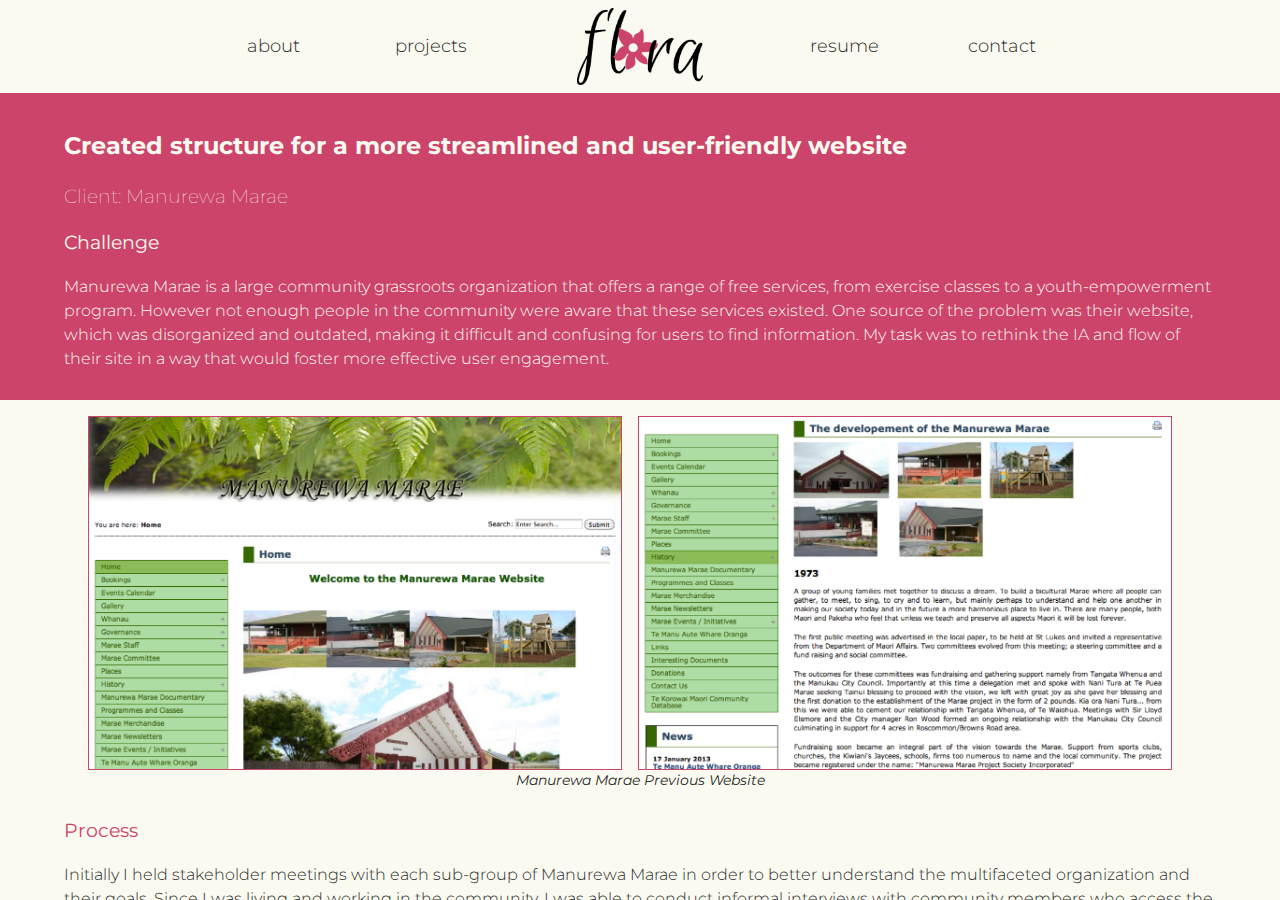
==== work/marae.html @ 6750310c "added marae project page" ====
<!doctype html>
<html class="no-js" lang="">
    <head>
        <meta charset="utf-8">
        <meta http-equiv="x-ua-compatible" content="ie=edge">
        <title>Flora Massah | Visual Storyteller</title>
        <meta name="description" content="">
        <meta name="viewport" content="width=device-width, initial-scale=1">

        <link rel="apple-touch-icon" href="apple-touch-icon.png">
        <!-- Place favicon.ico in the root directory -->

        <link rel="stylesheet" href="../css/normalize.css">
        <link rel="stylesheet" href="../css/main.css">
        <link rel="stylesheet" href="https://cdnjs.cloudflare.com/ajax/libs/font-awesome/4.7.0/css/font-awesome.min.css">
        <link href="https://fonts.googleapis.com/css?family=Montserrat:200,300,300i,400,500%7CQwigley" rel="stylesheet">
        <script src="../js/vendor/modernizr-2.8.3.min.js"></script>
    </head>
    <body>
        <!--[if lt IE 8]>
            <p class="browserupgrade">You are using an <strong>outdated</strong> browser. Please <a href="http://browsehappy.com/">upgrade your browser</a> to improve your experience.</p>
        <![endif]-->

        <!-- Add your site or application content here -->
        <div class="fixed-nav-wrapper">
            <header id="mobile-header">
                <h1 id="logo"><a href="../index.html"><img src="../img/flora-logo.png" alt="flora logo"></a></h1>
                    <ul class="nav">
                        <li><a href="../index.html#about">about</a></li>
                        <li><a href="../index.html#projects">projects</a></li>
                        <li><a href="../index.html#contact">contact</a></li>
                    </ul>
            </header>

            <header id="header">
                <div id="nav-wrapper">
                    <ul class="left-nav">
                        <li><a href="../index.html#about">about</a></li>
                        <li><a href="../index.html#projects">projects</a></li>
                    </ul>

                    <figure class="logo">
                        <a href="../index.html"><img src="../img/flora-logo.png" alt="flora logo"></a>
                    </figure>

                    <ul class="right-nav">
                        <li><a href="../img/resume.pdf" target="_blank">resume</a></li>
                        <li><a href="../index.html#contact">contact</a></li>
                    </ul>
                </div>
            </header>       

            <main>
                <section class="case-wrapper">
                    <article class="intro">
                        <div class="intro-wrapper">
                            <h2>Created structure for a more streamlined and user-friendly website</h2>
                            <h3 id="client">Client: Manurewa Marae</h3>
                            <h3>Challenge</h3>
                            <p>Manurewa Marae is a large community grassroots organization that offers a range of free services, from exercise classes to a youth-empowerment program. However not enough people in the community were aware that these services existed. One source of the problem was their website, which was disorganized and outdated, making it difficult and confusing for users to find information. My task was to rethink the IA and flow of their site in a way that would foster more effective user engagement.</p>
                        </div>
                    </article>

                    <article class="process">
                        <figure class="case-images">
                            <img id="left" src="../img/mm-old-1.png" alt="photo of Manurewa Marae old website">
                            <img id="left" src="../img/mm-old-2.png" alt="photo of Manurewa Marae old website">
                            <figcaption>Manurewa Marae Previous Website</figcaption>
                        </figure>
                        <h3 id="pink-title">Process</h3>
                        <p>Initially I held stakeholder meetings with each sub-group of Manurewa Marae in order to better understand the multifaceted organization and their goals. Since I was living and working in the community, I was able to conduct informal interviews with community members who access the site and observe their needs firsthand.</p>
                        <p>Drawing from my ethnographic research, I created a sitemap based on the main services provided by the organization. I decided to organize the site categorically in this way as it immediately brings awareness to the range of services available as well as acting as a helpful guide for the user. A static navigation with drop-down menus also ensured an intuitive flow of information while keeping the site uncluttered and easy to navigate.</p>
                        <figure class="case-images">
                            <img src="../img/mm-sitemap.png" alt="new sitemap for Manurewa Marae website">
                            <figcaption>New Sitemap</figcaption>
                        </figure>
                        <p>Since most services were provided by groups that had partnered with the marae, but were still distinct entities on their own, I structured each service as a one-page site, with a cohesive format shared by all of them.</p>
                        <figure class="case-images">
                            <img id="left" src="../img/mm-new-2.png" alt="new service page for Manurewa Marae website">
                            <img id="left" src="../img/mm-new-3.png" alt="new service page for Manurewa Marae website">
                            <figcaption>Individual Service Pages</figcaption>
                        </figure>
                        <p>In addition I worked on how to incorporate other media elements into the site and display content in a way that would best convey Manurewa Marae’s brand and story.</p>
                    </article>

                    <article class="results">
                        <h3 id="pink-title">Results</h3>
                        <p>By immersing myself in the local culture I was able to better empathize with and understand the needs of the community, allowing me to create a product that would have a positive impact on their lives.</p>
                        <p>The new architecture of the site aligned with both the organization’s goal of increasing the number of community members who engaged with these services as well as the needs of users to find the information they need quickly and easily. The updated site also better communicated the story of Manurewa Marae and their community-driven mission.</p>
                        <p>We received very positive feedback from the community regarding the new website and also saw a marked increase in participation in the services offered by Manurewa Marae.</p>
                        <figure class="case-images">  
                            <img id="mm-new" src="../img/mm-new-1.png" alt="new navigation for Manurewa Marae website">
                            <img id="mm-new" src="../img/mm-new-4.png" alt="new staff profiles page for Manurewa Marae website">  
                        </figure>
                    </article>
                </section>
                

                <footer id="contact">
                    <h4>I'd love to help you tell your story!</h4>
                        <a href="mailto:flora.massah@gmail.com"><i class="fa fa-envelope-o fa-lg"></i>sayhello@floramassah.com</a>
                        <ul>
                            <li><a href="https://github.com/felor22" target="_blank"><img src="../img/social-github.svg" alt="github icon"/></a></li>
                            <li><a href="https://www.linkedin.com/in/floramassah" target="_blank"><img src="../img/social-linkedin.svg" alt="linkedin icon"/></a></li>
                            <li><a href="https://www.behance.net/floramassa47f7" target="_blank"><img src="../img/social-behance.svg" alt="behance icon"/></a></li>
                        </ul>
                        <ul>
                            <li><a href="https://vimeo.com/floramassah" target="_blank"><img src="../img/social-vimeo.svg" alt="vimeo icon"/></a></li>
                            <li><a href="https://www.pinterest.com/felor22/" target="_blank"><img src="../img/social-pinterest.svg" alt="pinterest icon"/></a></li>
                            <li><a href="https://500px.com/floramassah" target="_blank"><img src="../img/social-pixels.svg" alt="five hundred pixels icon"/></a></li>         
                        </ul>
                        <p>© Flora Massah 2017</p>
                </footer>
            </div>

        </main>


        <script src="https://code.jquery.com/jquery-1.12.0.min.js"></script>
        <script>window.jQuery || document.write('<script src="js/vendor/jquery-1.12.0.min.js"><\/script>')</script>
        <script src="js/plugins.js"></script>
        <script src="js/main.js"></script>

        <!-- Google Analytics: change UA-XXXXX-X to be your site's ID. -->
        <script>
            (function(b,o,i,l,e,r){b.GoogleAnalyticsObject=l;b[l]||(b[l]=
            function(){(b[l].q=b[l].q||[]).push(arguments)});b[l].l=+new Date;
            e=o.createElement(i);r=o.getElementsByTagName(i)[0];
            e.src='https://www.google-analytics.com/analytics.js';
            r.parentNode.insertBefore(e,r)}(window,document,'script','ga'));
            ga('create','UA-XXXXX-X','auto');ga('send','pageview');
        </script>
    </body>
</html>
---- css/main.css ----
/*! HTML5 Boilerplate v5.3.0 | MIT License | https://html5boilerplate.com/ */

/*
 * What follows is the result of much research on cross-browser styling.
 * Credit left inline and big thanks to Nicolas Gallagher, Jonathan Neal,
 * Kroc Camen, and the H5BP dev community and team.
 */

/* ==========================================================================
   Base styles: opinionated defaults
   ========================================================================== */

html {
    color: #222;
    font-size: 1em;
    line-height: 1.4;
}

/*
 * Remove text-shadow in selection highlight:
 * https://twitter.com/miketaylr/status/12228805301
 *
 * These selection rule sets have to be separate.
 * Customize the background color to match your design.
 */

::-moz-selection {
    background: #b3d4fc;
    text-shadow: none;
}

::selection {
    background: #b3d4fc;
    text-shadow: none;
}

/*
 * A better looking default horizontal rule
 */

hr {
    display: block;
    height: 1px;
    border: 0;
    border-top: 1px solid #ccc;
    margin: 1em 0;
    padding: 0;
}

/*
 * Remove the gap between audio, canvas, iframes,
 * images, videos and the bottom of their containers:
 * https://github.com/h5bp/html5-boilerplate/issues/440
 */

audio,
canvas,
iframe,
img,
svg,
video {
    vertical-align: middle;
}

/*
 * Remove default fieldset styles.
 */

fieldset {
    border: 0;
    margin: 0;
    padding: 0;
}

/*
 * Allow only vertical resizing of textareas.
 */

textarea {
    resize: vertical;
}

/* ==========================================================================
   Browser Upgrade Prompt
   ========================================================================== */

.browserupgrade {
    margin: 0.2em 0;
    background: #ccc;
    color: #000;
    padding: 0.2em 0;
}

/* ==========================================================================
   Author's custom styles
   ========================================================================== */


/* COLORS =======================================
Pink: #cc446a;
Light Cream: #fafaf0;
Light Blue: #6BBFD8;
================================================ */

/* Global ======================================= */
body,html {
    font-family: 'Montserrat', sans-serif;
    font-size: 16px;
    color: #2a2a2a;
    background-color: #fafaf0;
}

a {
    text-decoration: none;
    color: #2a2a2a;
}

p {
    font-size: 1em;
    line-height: 1.5;
    font-weight: 300;
}

h1 {
    color: #cc446a;
    font-size: 3em;
    font-family: 'Qwigley', cursive;
    font-weight: normal;
}

/*h2 {
    color: #fafaf0;
}*/

h3 {
    color: #fafaf0;
    font-size: 1.2em;
    font-weight: 400;
}

h4 {
    color: #fafaf0;
    font-size: 1.1em;
    font-weight: 400;
}

img {
    width: 100%;
    height: auto;
}

figcaption {
    padding: 1%;
    font-size: 0.9em;
    font-style: italic;
    text-align: center;
}


/* Header ======================================= */
#header {
    display: none;
}

header {
    width: 100%;
    margin: 0 auto;
}

#logo {
    text-align: center;
    margin-top: 0.5em;
}

header img {
    max-width: 30%;
    height: auto;
}

.nav {
    text-align: center;
    padding: 0;
}

.nav li {
    display: inline;
    margin-left: 0.75em;
    margin-right: 0.75em;
}

.nav li a {
    font-size: 1.1em;
    font-weight: 400;
    border-bottom: 2px solid #cc446a;
}

/* Main Content ================================== */
main {
    width: 100%;
    padding: 0;
    margin: 0;
}

/* About ============================== */
#about {
    display: none;
}

#mobile-about {
    width: 96%;
    padding: 0 2%;
}

#mobile-about h1 {
    margin-bottom: 0;
}

#mobile-about p {
    text-align: left;
}

.about-photo {
    width: 60%;
    margin: 0 auto;
    height: auto;
}

#mobile-about span {
    font-weight: 500;
}

.btn {
    background-color: #cc446a;
    width: 30%;
    height: 2.5em;
    border: none;
    border-radius: 10px;
    color: #fafaf0;
    display: block;
    text-align: center;
    font-weight: 300;
    /*box-shadow: 2px 2px 0px #dadada;*/
    margin: 2em auto;
}

.border {
    width: 75%;
    margin: 0 auto;
    border-bottom: solid 1px #cc446a;
    padding-bottom: 0.2em;
}

/* Projects ============================== */

#projects h1 {
    text-align: center;
}

.work-card {
    background-color: #cc446a;
    margin-bottom: 2em;
    color: #fafaf0;
}

.work-card img {
    width: 100%;
    height: auto;
    margin: 0;
    padding: 0;
}

.work-card h3 {
    margin-top: 0.75em;
    margin-bottom: 0.25em;
}

.work-card p {
    margin-top: 0;
    margin-bottom: 0.25em;
    font-weight: lighter;
}

.work-card ul {
    padding: 0;
    margin: 0;
}

.work-info {
    padding: 0 0.5em 0.5em 0.5em;
}

.work-info li {
    display: inline;
    text-align: left;
    border: solid 1px #fafaf0; 
    border-radius: 35px;
    padding: 0.3em;
    margin-right: 0.76em;
    line-height: 2.5em;
    font-weight: 300;
    font-size: 0.85em;
}

#ux {
    padding: 0.3em 0.7em;    
}

.back-to-top {
    margin: 0;
    position: fixed;
    bottom: 0;
    right: 0;
    width: 13%;
    height: auto;
    z-index: 100;
    padding: 1em;
}

/* Footer ============================== */

footer {
    width: 100%;
    background-color: #cc446a;
    margin-top: 5em;
    padding: 1em 0;
    text-align: center;
}

footer img {
    width: 11%;
    height: auto;
}

footer ul {
    margin-top: 1em;
    padding: 0;
}

footer li {
    display: inline;
    margin-right: 0.5em;
    margin-left: 0.5em;
}

footer a, footer p {
    color: #fafaf0;
    font-weight: 300;
}

i {
    padding-right: 0.5em;
}

footer p {
    font-size: 0.8em;
    padding-top: 1em;
}

/* Project Page ============================== */
.case-wrapper p, .case-wrapper h2, .case-wrapper h3 {
    padding: 0 2%;
}

.intro {
    color: #fafaf0;
    background-color: #cc446a;
    padding: 1% 0;
    margin-top: 2em;
}

.intro #client {
    font-weight: lighter;
}

#pink-title {
    color: #cc446a;
}

.case-wrapper img {
    border: 1px solid #cc446a;
    padding-top: 0;
    width: 100%;
    height: auto;
    margin-bottom: 1em;
}







/* ==========================================================================
   Helper classes
   ========================================================================== */

/*
 * Hide visually and from screen readers
 */

.hidden {
    display: none !important;
}

/*
 * Hide only visually, but have it available for screen readers:
 * http://snook.ca/archives/html_and_css/hiding-content-for-accessibility
 */

.visuallyhidden {
    border: 0;
    clip: rect(0 0 0 0);
    height: 1px;
    margin: -1px;
    overflow: hidden;
    padding: 0;
    position: absolute;
    width: 1px;
}

/*
 * Extends the .visuallyhidden class to allow the element
 * to be focusable when navigated to via the keyboard:
 * https://www.drupal.org/node/897638
 */

.visuallyhidden.focusable:active,
.visuallyhidden.focusable:focus {
    clip: auto;
    height: auto;
    margin: 0;
    overflow: visible;
    position: static;
    width: auto;
}

/*
 * Hide visually and from screen readers, but maintain layout
 */

.invisible {
    visibility: hidden;
}

/*
 * Clearfix: contain floats
 *
 * For modern browsers
 * 1. The space content is one way to avoid an Opera bug when the
 *    `contenteditable` attribute is included anywhere else in the document.
 *    Otherwise it causes space to appear at the top and bottom of elements
 *    that receive the `clearfix` class.
 * 2. The use of `table` rather than `block` is only necessary if using
 *    `:before` to contain the top-margins of child elements.
 */

.clearfix:before,
.clearfix:after {
    content: " "; /* 1 */
    display: table; /* 2 */
}

.clearfix:after {
    clear: both;
}

/* ==========================================================================
   EXAMPLE Media Queries for Responsive Design.
   These examples override the primary ('mobile first') styles.
   Modify as content requires.
   ========================================================================== */

@media only screen and (min-width: 48em) {
    /* Style adjustments for viewports that meet the condition */

/* Global ============================== */ 
html, body, .fixed-nav-wrapper {
    height: 100%;
}

.fixed-nav-wrapper {
    display: -webkit-box;
    display: -ms-flexbox;
    display: flex;
    -webkit-box-orient: vertical;
    -webkit-box-direction: normal;
        -ms-flex-direction: column;
            flex-direction: column;
}

main {
    -webkit-box-flex: 1;
        -ms-flex: 1 1 auto;
            flex: 1 1 auto;
    position: relative;
    overflow-y: auto;
}

/* Nav Flexbox ============================== */ 
    #mobile-header {
        display: none;
    }

    #header {
        display: -webkit-box;
        display: -ms-flexbox;
        display: flex;
        -webkit-box-pack: center;
            -ms-flex-pack: center;
                justify-content: center;
        width: 100%;
        -webkit-box-flex: 0;
            -ms-flex: 0 0 auto;
                flex: 0 0 auto;
        background-color: #fafaf0;
        border-bottom: 3px solid #cc446a;
    }

    #nav-wrapper {
        display: -webkit-box;
        display: -ms-flexbox;
        display: flex;
        max-width: 960px;
    }

    .logo {
        margin: 0.5em 0;
        text-align: center;
        width: 40%;
    }

    .logo img {
        max-width: 50%;
        margin: 0;
        padding: 0;
    }

    .logo a {
        padding: 0;
        margin: 0;
    }

    #header ul {
        width: 50%;
        display: -webkit-box;
        display: -ms-flexbox;
        display: flex;
        -ms-flex-pack: distribute;
            justify-content: space-around;
    }

    #header li {
        list-style: none;
        display: inline;
        display: -webkit-box;
        display: -ms-flexbox;
        display: flex;
        -webkit-box-align: center;
            -ms-flex-align: center;
                align-items: center;
        font-size: 1.1em;
        font-weight: 300;
    }

    #header a:hover {
        color: #cc446a;
        font-weight: 400;
    }

    .right-nav {
        padding-left: 0;
        padding-right: 40px;
    }

    /* About ============================== */
    #mobile-about {
        display: none;
    }

    #about {
        display: -webkit-box;
        display: -ms-flexbox;
        display: flex;
        background-color: #cc446a;
        margin: 0;
        padding: 0;
        -webkit-box-pack: center;
            -ms-flex-pack: center;
                justify-content: center;
    }

    .about-wrapper {
        display: -webkit-box;
        display: -ms-flexbox;
        display: flex;
        max-width: 960px;
    }

    .about-description h1 {
        color: #fafaf0;
        margin-bottom: 0;
        margin-top: 0.5em;
        font-size: 3em;
    } 

    .about-description p {
        margin-top: 0;
        font-size: 0.95em;
    }

    .about-description {
        width: 60%;
        padding-left: 1em;
        margin: 0;
        color: #fafaf0;
        font-size: 1.1em;
    }

    span {
        font-weight: 500;
    }

    .about-photo {
        display: -webkit-box;
        display: -ms-flexbox;
        display: flex;
        width: 30%;
        height: auto;
        padding-top: 2em;
        -webkit-box-align: end;
            -ms-flex-align: end;
                align-items: flex-end;
        margin-left: 4em;
    }

/* Projects ============================== */
    .work-wrapper {
        display: -webkit-box;
        display: -ms-flexbox;
        display: flex;
        width: 100%;
        -webkit-box-pack: center;
            -ms-flex-pack: center;
                justify-content: center;
    }

    #projects h1 {
        font-size: 3.25em;
    }

    .work-grid {
        width: 90%;
        display: -webkit-box;
        display: -ms-flexbox;
        display: flex;
        -webkit-box-pack: center;
            -ms-flex-pack: center;
                justify-content: center;
        -ms-flex-wrap: wrap;
            flex-wrap: wrap;
    }

    .work-card {
        width: 47%;
        height: auto;
        margin-right: 0.5em;
        margin-left: 0.5em;
    }

    .back-to-top {
        display: none;
    }

/* Footer ============================== */
    footer h4 {
        font-size: 1.4em;
    }

    footer a {
        font-size: 1.3em;
    }

    footer img {
        width: 7%;
        height: auto;
    }

/* Project Page ============================== */
    .intro {
        margin: 0;
    }

    /*.intro h2, .intro h3, .intro p {
        padding: 0 10%;
    }*/

    .intro-wrapper {
        max-width: 1200px;
        margin: 0 auto;
    }

   .case-images {
        display: inline-block;
    }

    .case-wrapper img {
        margin-bottom: 0;
    }

    #left {
        width: 47.5%;
        float: left;
        padding: 0;
        margin-left: 0.5em;
        margin-right: 0.5em;
    }

    .process, .results {
        max-width: 1200px;
        margin: 0 auto;
        padding: 0 2%;
    }

    #pink-title {
        margin-top: 0;
    }

    #mm-new {
        margin-bottom: 8%;
        width: 80%;
        height: auto;
    }
}



@media only screen and (min-width: 900px) {

/* Nav ==============================    
    #header {
        border-bottom: 2px solid #cc446a;
    }*/

/* About ============================== */
    .about-description p {
        font-size: 1.1em;
    }

/* Projects ============================== */   
    .work-card {
        margin: 2em;
        width: 42%;
    }

    .work-card:hover {
        opacity: 0.7;
        background: #6BBFD8;
        cursor: pointer;
    }

    #projects h1 {
        margin-bottom: 0;
    }

    .work-card h3 {
        font-size: 1.3em;
    }

    .work-card p {
        font-size: 1.15em;
    }

    .work-info li {
        font-size: 0.9em;
        padding: 0.4em;
        line-height: 2.8em;
    }


/* Footer ============================== */   
    footer img {
        width: 5%;
        height: auto;
    }

    footer h4 {
        font-size: 1.5em;
    }

}

@media print,
       (-webkit-min-device-pixel-ratio: 1.25),
       (min-resolution: 1.25dppx),
       (min-resolution: 120dpi) {
    /* Style adjustments for high resolution devices */
}

/* ==========================================================================
   Print styles.
   Inlined to avoid the additional HTTP request:
   http://www.phpied.com/delay-loading-your-print-css/
   ========================================================================== */

@media print {
    *,
    *:before,
    *:after,
    *:first-letter,
    *:first-line {
        background: transparent !important;
        color: #000 !important; /* Black prints faster:
                                   http://www.sanbeiji.com/archives/953 */
        box-shadow: none !important;
        text-shadow: none !important;
    }

    a,
    a:visited {
        text-decoration: underline;
    }

    a[href]:after {
        content: " (" attr(href) ")";
    }

    abbr[title]:after {
        content: " (" attr(title) ")";
    }

    /*
     * Don't show links that are fragment identifiers,
     * or use the `javascript:` pseudo protocol
     */

    a[href^="#"]:after,
    a[href^="javascript:"]:after {
        content: "";
    }

    pre,
    blockquote {
        border: 1px solid #999;
        page-break-inside: avoid;
    }

    /*
     * Printing Tables:
     * http://css-discuss.incutio.com/wiki/Printing_Tables
     */

    thead {
        display: table-header-group;
    }

    tr,
    img {
        page-break-inside: avoid;
    }

    img {
        max-width: 100% !important;
    }

    p,
    h2,
    h3 {
        orphans: 3;
        widows: 3;
    }

    h2,
    h3 {
        page-break-after: avoid;
    }
}
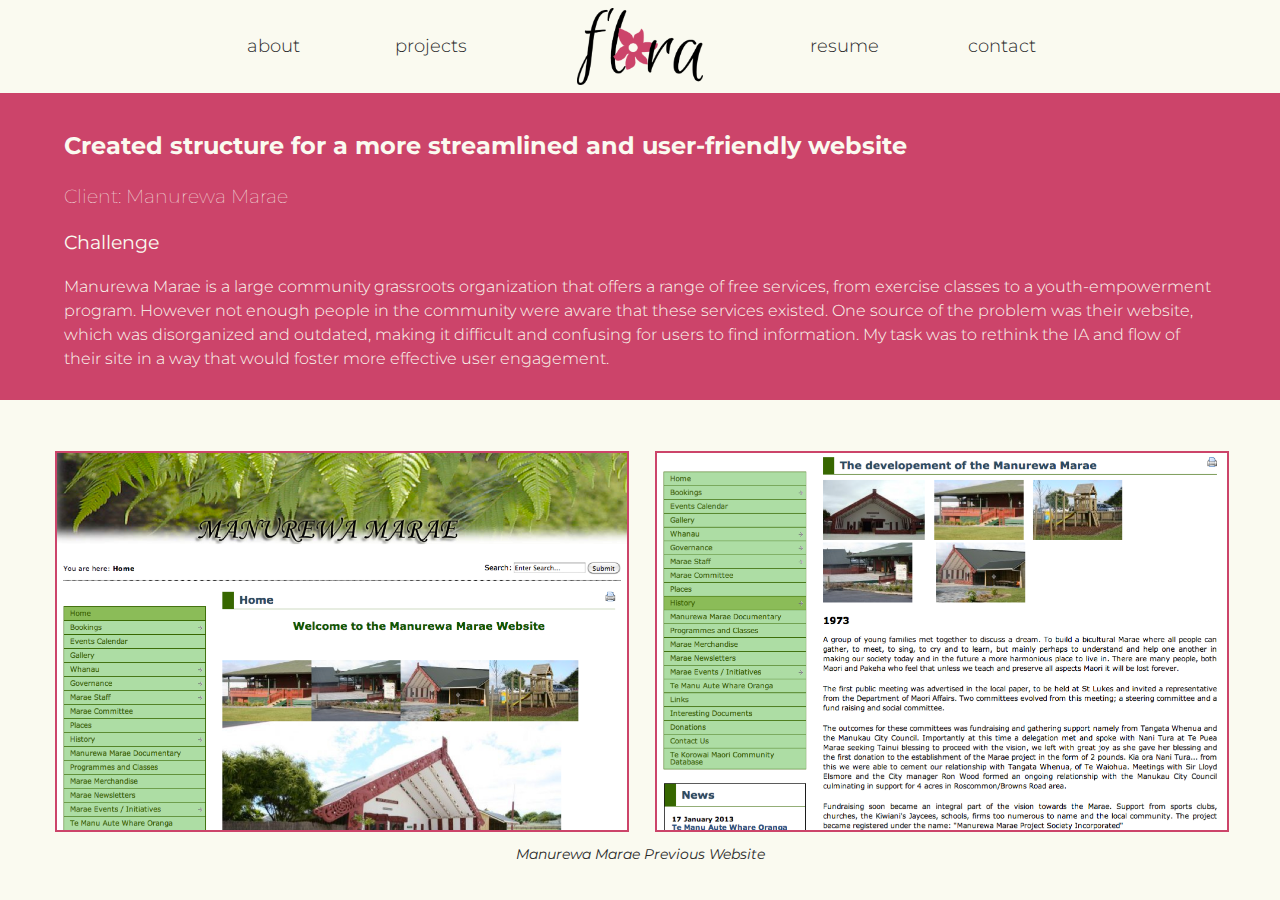
==== commit 38d6715a: "finished marae project page" ====
--- a/work/marae.html
+++ b/work/marae.html
@@ -62,35 +62,41 @@
                     </article>
 
                     <article class="process">
-                        <figure class="case-images">
-                            <img id="left" src="../img/mm-old-1.png" alt="photo of Manurewa Marae old website">
-                            <img id="left" src="../img/mm-old-2.png" alt="photo of Manurewa Marae old website">
-                            <figcaption>Manurewa Marae Previous Website</figcaption>
+                        <figure class="case-images left">
+                            <img src="../img/mm-old-1.png" alt="photo of Manurewa Marae old website">
                         </figure>
-                        <h3 id="pink-title">Process</h3>
+                        <figure class="case-images left">
+                            <img src="../img/mm-old-2.png" alt="photo of Manurewa Marae old website">
+                        </figure>
+                        <figcaption>Manurewa Marae Previous Website</figcaption>
+                        <h3 class="pink-title">Process</h3>
                         <p>Initially I held stakeholder meetings with each sub-group of Manurewa Marae in order to better understand the multifaceted organization and their goals. Since I was living and working in the community, I was able to conduct informal interviews with community members who access the site and observe their needs firsthand.</p>
                         <p>Drawing from my ethnographic research, I created a sitemap based on the main services provided by the organization. I decided to organize the site categorically in this way as it immediately brings awareness to the range of services available as well as acting as a helpful guide for the user. A static navigation with drop-down menus also ensured an intuitive flow of information while keeping the site uncluttered and easy to navigate.</p>
                         <figure class="case-images">
                             <img src="../img/mm-sitemap.png" alt="new sitemap for Manurewa Marae website">
-                            <figcaption>New Sitemap</figcaption>
                         </figure>
+                        <figcaption>New Sitemap</figcaption>
                         <p>Since most services were provided by groups that had partnered with the marae, but were still distinct entities on their own, I structured each service as a one-page site, with a cohesive format shared by all of them.</p>
-                        <figure class="case-images">
-                            <img id="left" src="../img/mm-new-2.png" alt="new service page for Manurewa Marae website">
-                            <img id="left" src="../img/mm-new-3.png" alt="new service page for Manurewa Marae website">
-                            <figcaption>Individual Service Pages</figcaption>
+                        <figure class="case-images left">
+                            <img src="../img/mm-new-2.png" alt="new service page for Manurewa Marae website">
                         </figure>
+                        <figure class="case-images left">
+                            <img src="../img/mm-new-3.png" alt="new service page for Manurewa Marae website">
+                        </figure>
+                        <figcaption>Individual Service Pages</figcaption>
                         <p>In addition I worked on how to incorporate other media elements into the site and display content in a way that would best convey Manurewa Marae’s brand and story.</p>
                     </article>
 
                     <article class="results">
-                        <h3 id="pink-title">Results</h3>
+                        <h3 class="pink-title">Results</h3>
                         <p>By immersing myself in the local culture I was able to better empathize with and understand the needs of the community, allowing me to create a product that would have a positive impact on their lives.</p>
                         <p>The new architecture of the site aligned with both the organization’s goal of increasing the number of community members who engaged with these services as well as the needs of users to find the information they need quickly and easily. The updated site also better communicated the story of Manurewa Marae and their community-driven mission.</p>
                         <p>We received very positive feedback from the community regarding the new website and also saw a marked increase in participation in the services offered by Manurewa Marae.</p>
-                        <figure class="case-images">  
-                            <img id="mm-new" src="../img/mm-new-1.png" alt="new navigation for Manurewa Marae website">
-                            <img id="mm-new" src="../img/mm-new-4.png" alt="new staff profiles page for Manurewa Marae website">  
+                        <figure class="case-images mm-new">  
+                            <img src="../img/mm-new-1.png" alt="new navigation for Manurewa Marae website">
+                        </figure>
+                        <figure class="case-images mm-new">
+                            <img src="../img/mm-new-4.png" alt="new staff profiles page for Manurewa Marae website">  
                         </figure>
                     </article>
                 </section>
--- a/css/main.css
+++ b/css/main.css
@@ -372,16 +372,20 @@
     font-weight: lighter;
 }
 
-#pink-title {
+.pink-title {
     color: #cc446a;
 }
 
 .case-wrapper img {
-    border: 1px solid #cc446a;
+    border: 2px solid #cc446a;
     padding-top: 0;
     width: 100%;
     height: auto;
-    margin-bottom: 1em;
+    margin: 0;
+}
+
+.case-images {
+    margin: 4% 2%;
 }
 
 
@@ -687,7 +691,7 @@
 
 /* Project Page ============================== */
     .intro {
-        margin: 0;
+        margin: 0 0 4% 0;
     }
 
     /*.intro h2, .intro h3, .intro p {
@@ -701,18 +705,26 @@
 
    .case-images {
         display: inline-block;
+        margin: 0 2%;
     }
 
     .case-wrapper img {
         margin-bottom: 0;
     }
 
-    #left {
+    .left {
         width: 47.5%;
         float: left;
         padding: 0;
-        margin-left: 0.5em;
-        margin-right: 0.5em;
+        margin: 0 1.25%;
+    }
+
+    .left img {
+        width: 100%;
+    }
+
+    figcaption {
+        clear: both;
     }
 
     .process, .results {
@@ -725,11 +737,18 @@
         margin-top: 0;
     }
 
-    #mm-new {
-        margin-bottom: 8%;
-        width: 80%;
+    .mm-new {
+        display: block;
+        width: 70%;
+        margin-left: auto;
+        margin-right: auto;
+        margin-bottom: 2%;
+    }
+
+    /*.mm-new img {  
         height: auto;
-    }
+        margin: 0 auto;
+    }*/
 }
 
 
